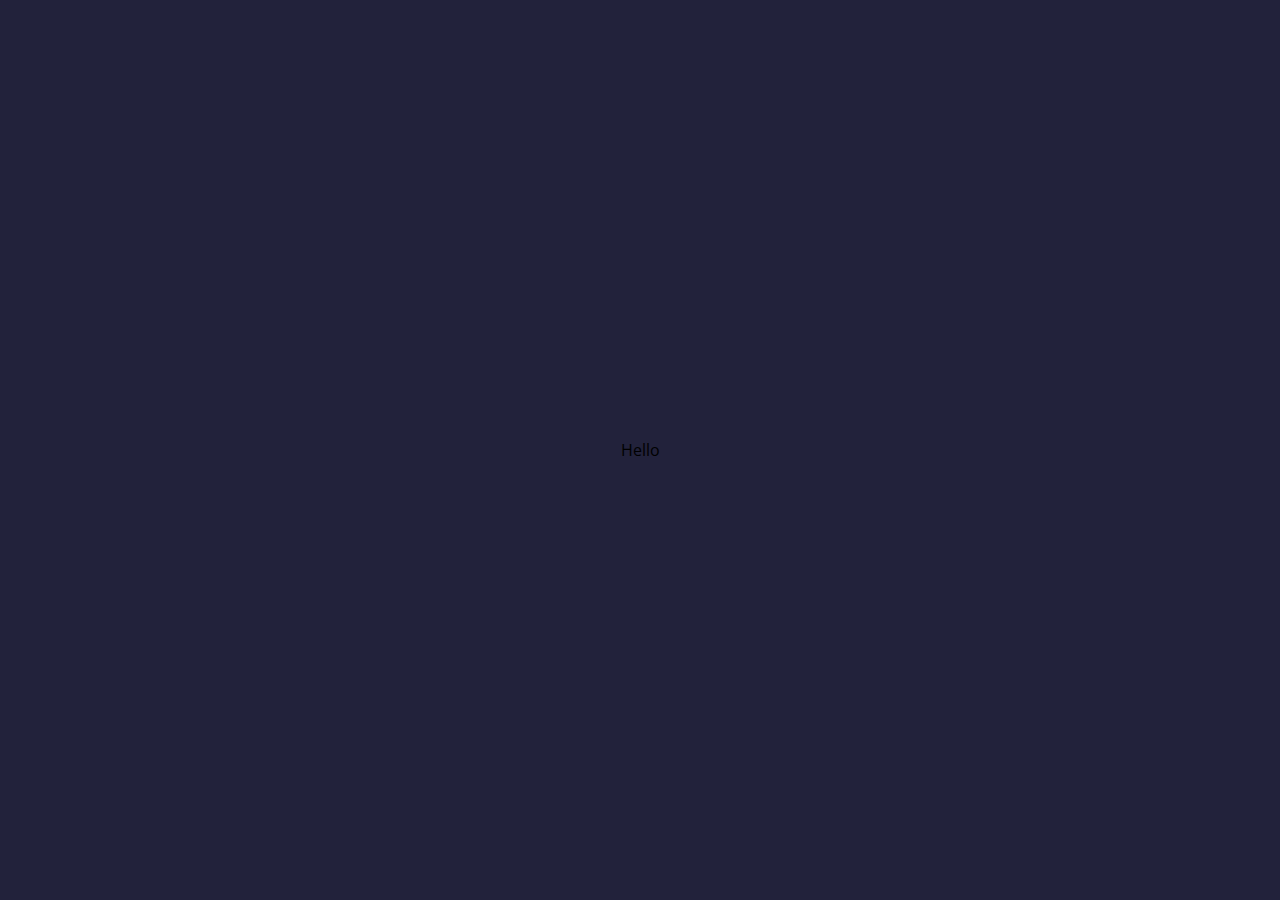
==== quiz.html @ 6e58edf2 "create project" ====
<html lang="en">

<head>
    <meta charset="UTF-8">
    <meta http-equiv="X-UA-Compatible" content="IE=edge">
    <meta name="viewport" content="width=device-width, initial-scale=1.0">
    <link href="https://fonts.googleapis.com/css2?family=Open+Sans:wght@300;400;500;600;700;800&display=swap"
        rel="stylesheet">
    <link rel="stylesheet" href="./quiz.css">
    <title>Quiz Project</title>
</head>

<body>
    Hello
    <script src="./quiz.js"></script>
</body>

</html>
---- quiz.css ----
body {
    background-color: #22223b;
    display: flex;
    align-items: center;
    justify-content: center;
    font-family: 'Open Sans', sans-serif;
}
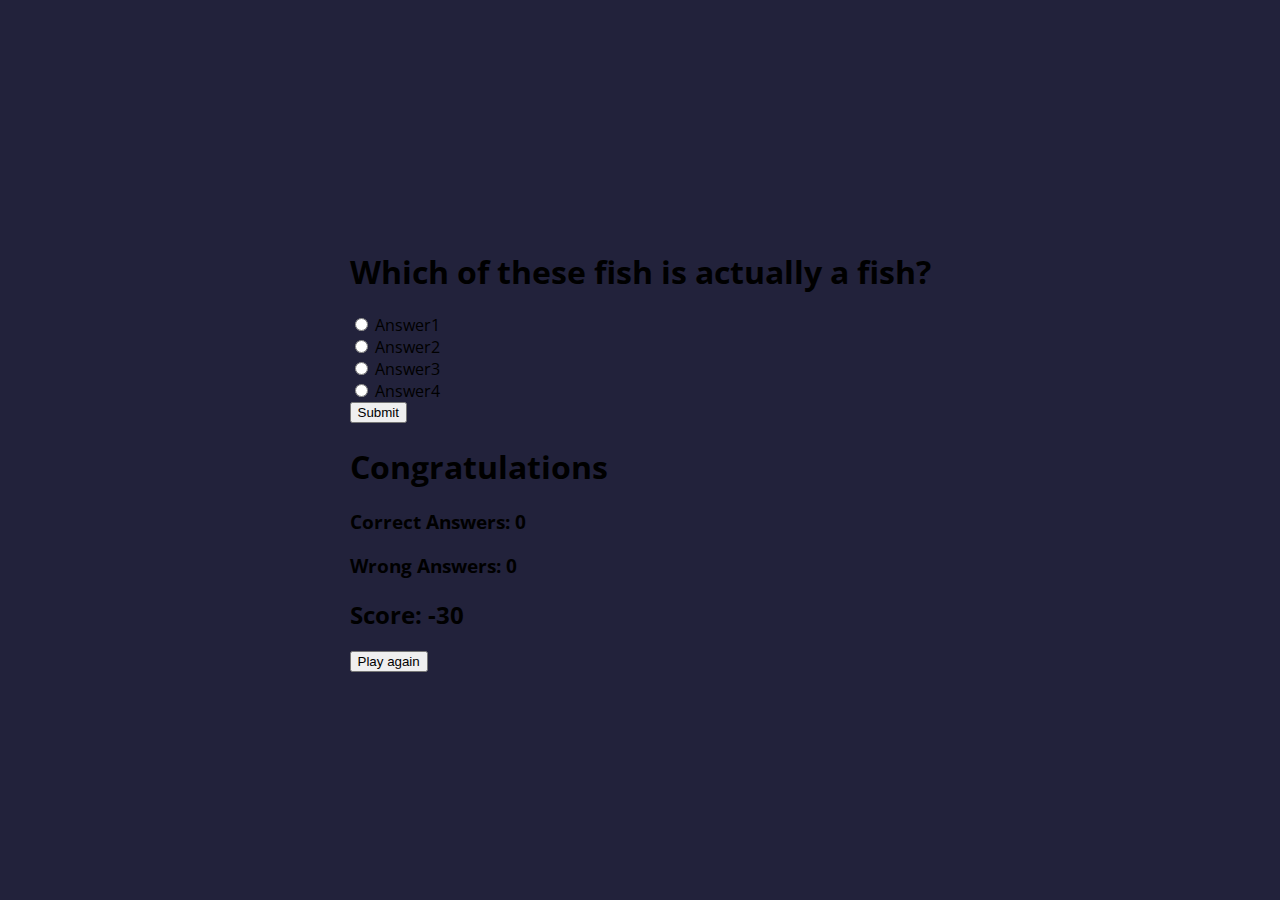
==== commit a1c2f046: "add containers for game & result" ====
--- a/quiz.html
+++ b/quiz.html
@@ -11,7 +11,40 @@
 </head>
 
 <body>
-    Hello
+    
+    <div class="container">
+        <div class="game">
+            <div class="content">
+                <h1 class="question">Which of these fish is actually a fish?</h1>
+                <div class="answers">
+                    <div class="answer">
+                        <input type="radio" id="answer1" value="false">
+                        <label for="answer1">Answer1</label>
+                    </div>
+                    <div class="answer">
+                        <input type="radio" id="answer2" value="false">
+                        <label for="answer2">Answer2</label>
+                    </div>
+                    <div class="answer">
+                        <input type="radio" id="answer3" value="false">
+                        <label for="answer3">Answer3</label>
+                    </div>
+                    <div class="answer">
+                        <input type="radio" id="answer4" value="false">
+                        <label for="answer4">Answer4</label>
+                    </div>
+                </div>
+            </div>
+            <button class="submit">Submit</button>
+        </div>
+        <div class="result">
+            <h1>Congratulations</h1>
+            <h3 class="correct">Correct Answers: 0</h3>
+            <h3 class="wrong">Wrong Answers: 0</h3>
+            <h2 class="score">Score: -30</h2>
+            <button class="play">Play again</button>
+        </div>
+    </div>
     <script src="./quiz.js"></script>
 </body>
 
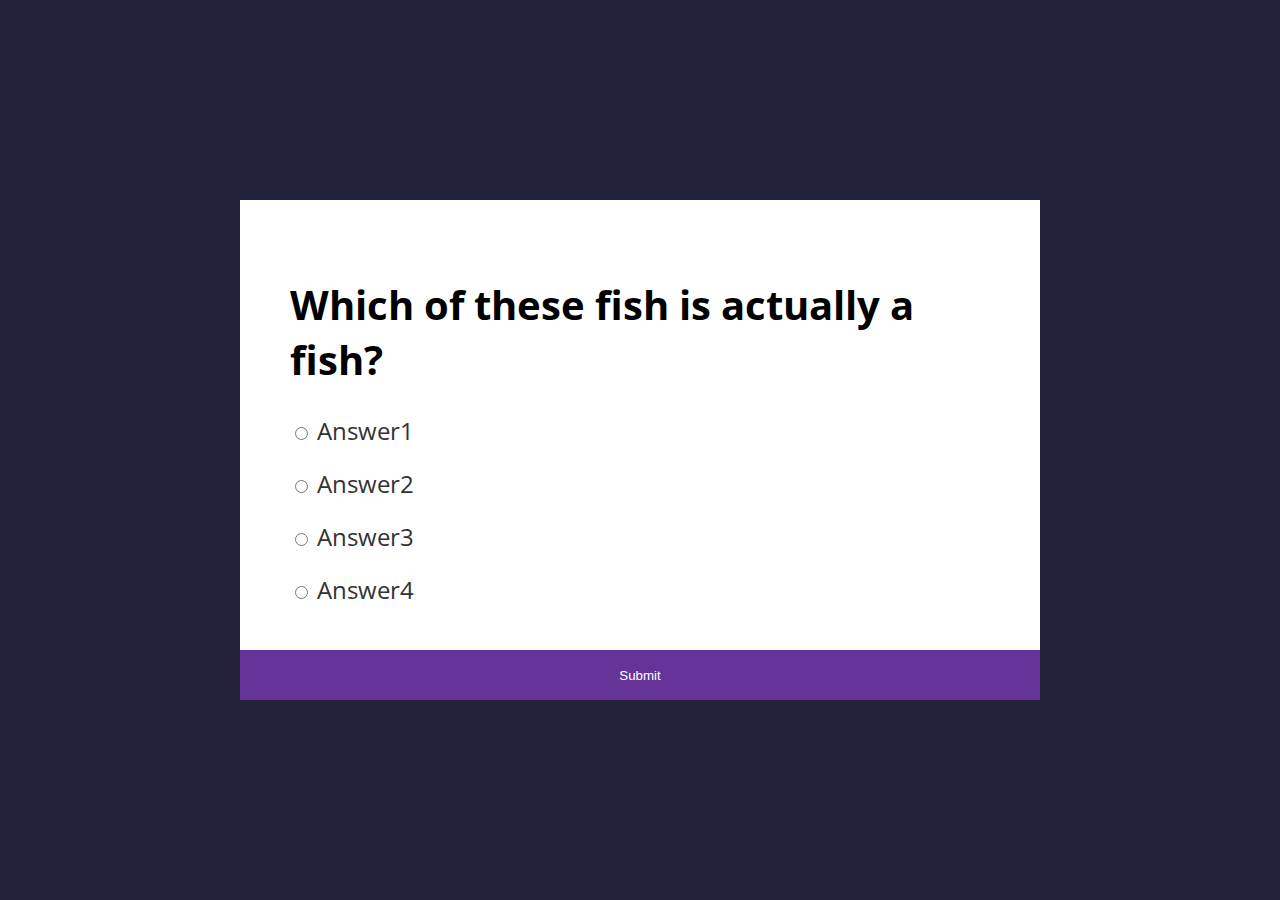
==== commit 8d759757: "add styles to game & result containers" ====
--- a/quiz.html
+++ b/quiz.html
@@ -18,19 +18,19 @@
                 <h1 class="question">Which of these fish is actually a fish?</h1>
                 <div class="answers">
                     <div class="answer">
-                        <input type="radio" id="answer1" value="false">
+                        <input name="answer" type="radio" id="answer1" value="false">
                         <label for="answer1">Answer1</label>
                     </div>
                     <div class="answer">
-                        <input type="radio" id="answer2" value="false">
+                        <input name="answer" type="radio" id="answer2" value="false">
                         <label for="answer2">Answer2</label>
                     </div>
                     <div class="answer">
-                        <input type="radio" id="answer3" value="false">
+                        <input name="answer" type="radio" id="answer3" value="false">
                         <label for="answer3">Answer3</label>
                     </div>
                     <div class="answer">
-                        <input type="radio" id="answer4" value="false">
+                        <input name="answer" type="radio" id="answer4" value="false">
                         <label for="answer4">Answer4</label>
                     </div>
                 </div>
--- a/quiz.css
+++ b/quiz.css
@@ -4,4 +4,66 @@
     align-items: center;
     justify-content: center;
     font-family: 'Open Sans', sans-serif;
+}
+
+.container {
+    width: 800px;
+    height: 500px;
+    background-color: white;
+    position: relative;
+}
+
+.game {
+    /* display: none; */
+}
+
+.content {
+    padding: 50px;
+}
+
+.question {
+    font-size: 40px;
+}
+
+.answer {
+    font-size: 24px;
+    margin-bottom: 20px;
+    color: #333;
+}
+
+.submit {
+    background-color: rebeccapurple;
+    color: white;
+    border: none;
+    width: 100%;
+    height: 50px;
+    cursor: pointer;
+    position: absolute;
+    bottom: 0;
+}
+
+.result {
+    display: none;
+    padding: 50px;
+    text-align: center;
+}
+
+.result h1 {
+    font-size: 50px;
+}
+
+.correct {
+    color: green;
+}
+
+.wrong {
+    color: red;
+}
+
+.play {
+    color: white;
+    background-color: rebeccapurple;
+    padding: 10px 20px;
+    cursor: pointer;
+    border: none;
 }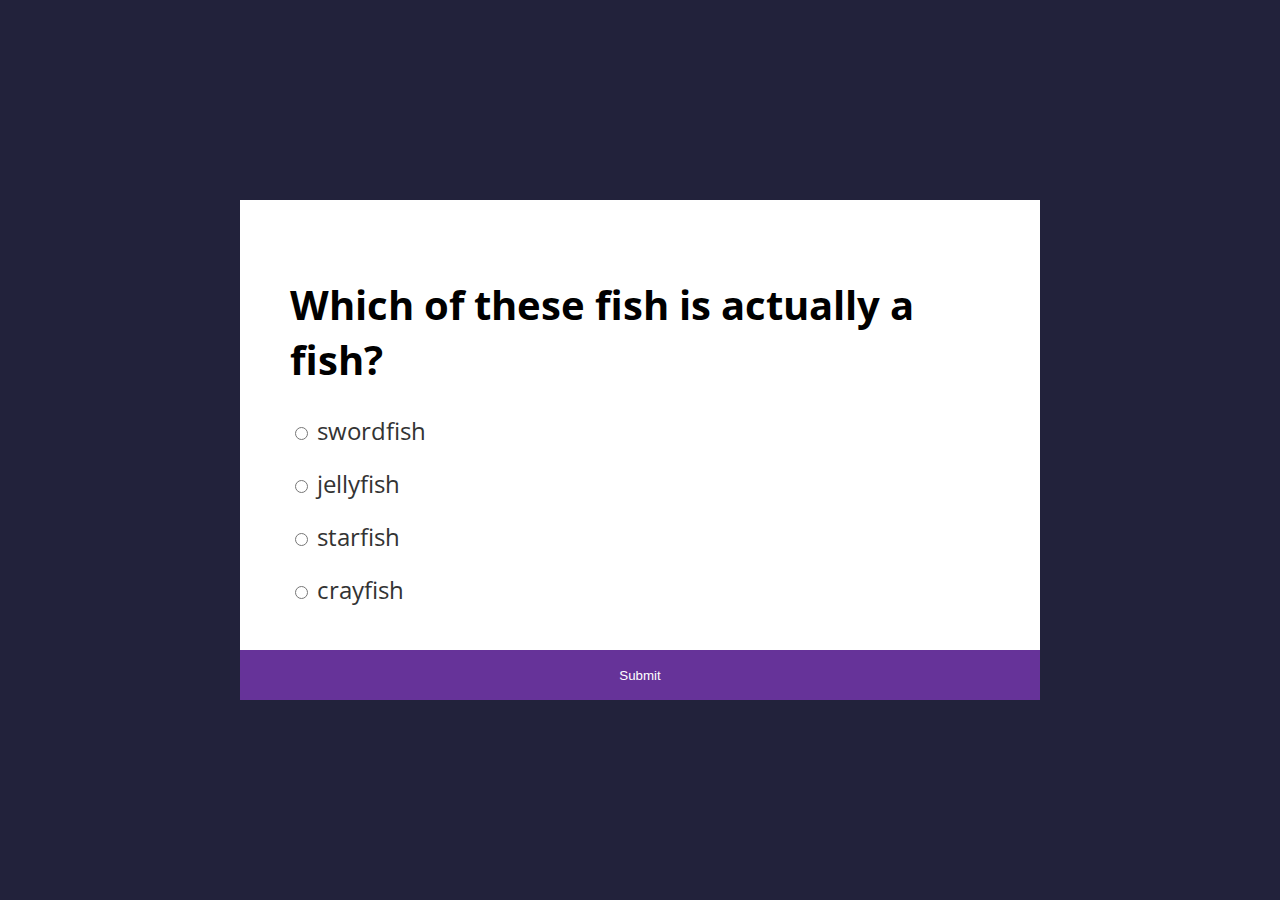
==== commit d10afc11: "add logic to answer page" ====
--- a/quiz.html
+++ b/quiz.html
@@ -15,24 +15,9 @@
     <div class="container">
         <div class="game">
             <div class="content">
-                <h1 class="question">Which of these fish is actually a fish?</h1>
+                <h1 class="question"></h1>
                 <div class="answers">
-                    <div class="answer">
-                        <input name="answer" type="radio" id="answer1" value="false">
-                        <label for="answer1">Answer1</label>
-                    </div>
-                    <div class="answer">
-                        <input name="answer" type="radio" id="answer2" value="false">
-                        <label for="answer2">Answer2</label>
-                    </div>
-                    <div class="answer">
-                        <input name="answer" type="radio" id="answer3" value="false">
-                        <label for="answer3">Answer3</label>
-                    </div>
-                    <div class="answer">
-                        <input name="answer" type="radio" id="answer4" value="false">
-                        <label for="answer4">Answer4</label>
-                    </div>
+                    
                 </div>
             </div>
             <button class="submit">Submit</button>
